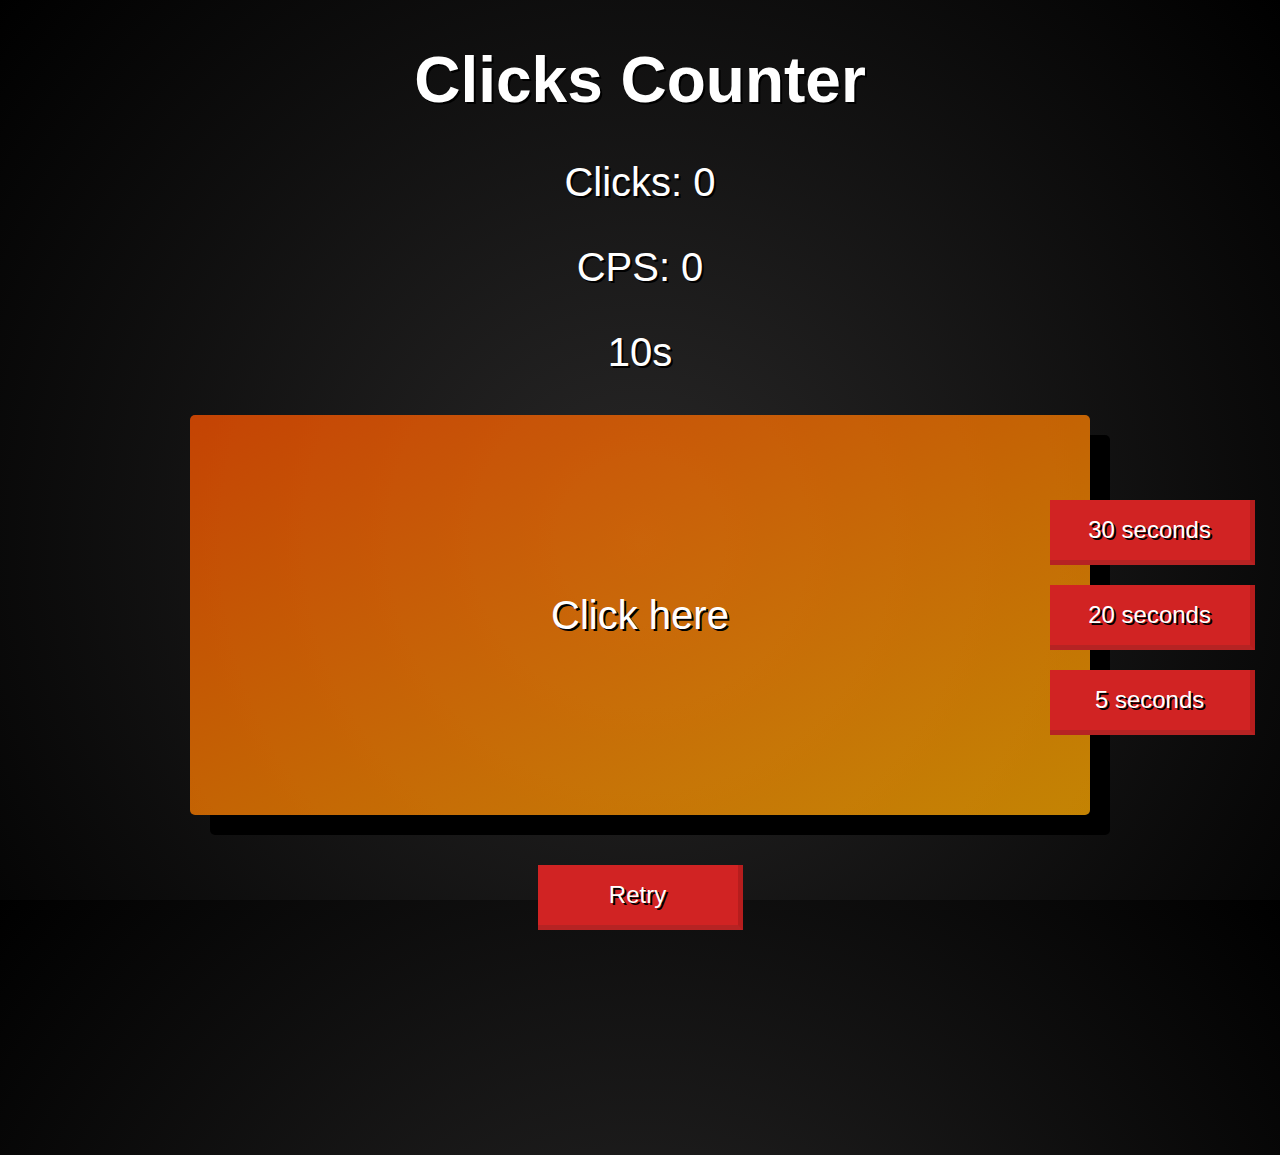
==== 10seconds.html @ 9ea74b35 "Add files via upload" ====
<!DOCTYPE html>
<html lang="eng fr" dir="ltr">
    <head>
        <meta name="google-site-verification" content="dQ__ZkQ4StZyf5Dil4fX6WeRx6sBAfrOADvWLwK6DO8" />
        <link rel="shortcut icon" href="favicon.ico" type="image/x-icon">
        <title href="souris.png">Clicks Counter CPS</title>
        <meta charset = "utf-8">
        <link type="text/css" id="style" rel="stylesheet" href="index.css">
        <link rel="preconnect" href="https://fonts.gstatic.com">
        <script type="text/javascript" src="10seconds.js" async></script>
    </head>
    <body>
        <h1>Clicks Counter</h1>
        <p id="clicks">Clicks: 0</p>
        <p class="cps" id="CPS">CPS: 0</p>
        <p class="seconds" id="bip">10s</p>
        <div onclick="lesClics()"><div onclick="start(this)" class="animDiv divClick" id="end">Click here</div></div>
        <div onclick="finit()" class="divTry"><a href="#">Retry</a></div>
        <div>
            <div class="second"><a href="index.html">30 seconds</a></div>
            <div class="second"><a href="20seconds.html">20 seconds</a></div>
            <div class="second"><a href="5seconds.html">5 seconds</a></div>
        </div>
    </body>
</html>
---- index.css ----
.animDiv:active{
    background:linear-gradient(to bottom right, rgba(207, 2, 2, 0.507), rgba(173, 173, 2, 0.5)), linear-gradient(to top left, rgba(207, 2, 2, 0.507), rgba(173, 173, 2, 0.5));
    color:rgb(229, 226, 226);
}
html, body{
    padding: 0;
    margin: 0;
    overflow: hidden;
}
html{
    height: 100%;
}
body{
    background:radial-gradient(circle at 50% 60%, rgb(41, 40, 40), black)
}
p, h1, div{
    font-family: SuisseIntl-Book,Arial,sans-serif;
    position: relative;
    color:white;
    text-align: center;
    text-shadow: 2px 2px 0px black;
}
h1{
    font-size:4em;
}
p{
    font-size: 2.5em;
}

.divClick{
    position: relative;
    height: 400px;
    width: 900px;
    background:linear-gradient(to bottom right, rgba(255, 0, 0, 0.507), rgba(255, 255, 0, 0.5)), linear-gradient(to top left, rgba(255, 0, 0, 0.5), rgba(255, 255, 0, 0.5));
    margin: 0 auto;
    font-size: 2.5em;
    user-select: none;
    line-height: 400px;
    box-shadow: 20px 20px black;
    border-radius: 5px;
    touch-action: manipulation;
    min-height: 200px;
    min-width: 450px;
}
.divTry{
    position: relative;
    height: 60px;
    width:200px;
    background-color: rgb(209, 35, 35);
    margin: 0 auto;
    border-bottom: solid rgb(182, 35, 35) 5px;
    border-right: solid rgb(182, 29, 29) 5px;
    user-select: none;
    line-height:60px;
    font-size:1.5em;
    top:50px;
}
.second{
    position: relative;
    height: 60px;
    width:200px;
    background-color: rgb(209, 35, 35);
    border-bottom: solid rgb(182, 35, 35) 5px;
    border-right: solid rgb(182, 29, 29) 5px;
    line-height:60px;
    font-size:1.5em;
    left:82%;
    bottom:400px;
    margin: 20px 0;
    user-select: none;
}
a{
    text-decoration: none;
    color:white;
}
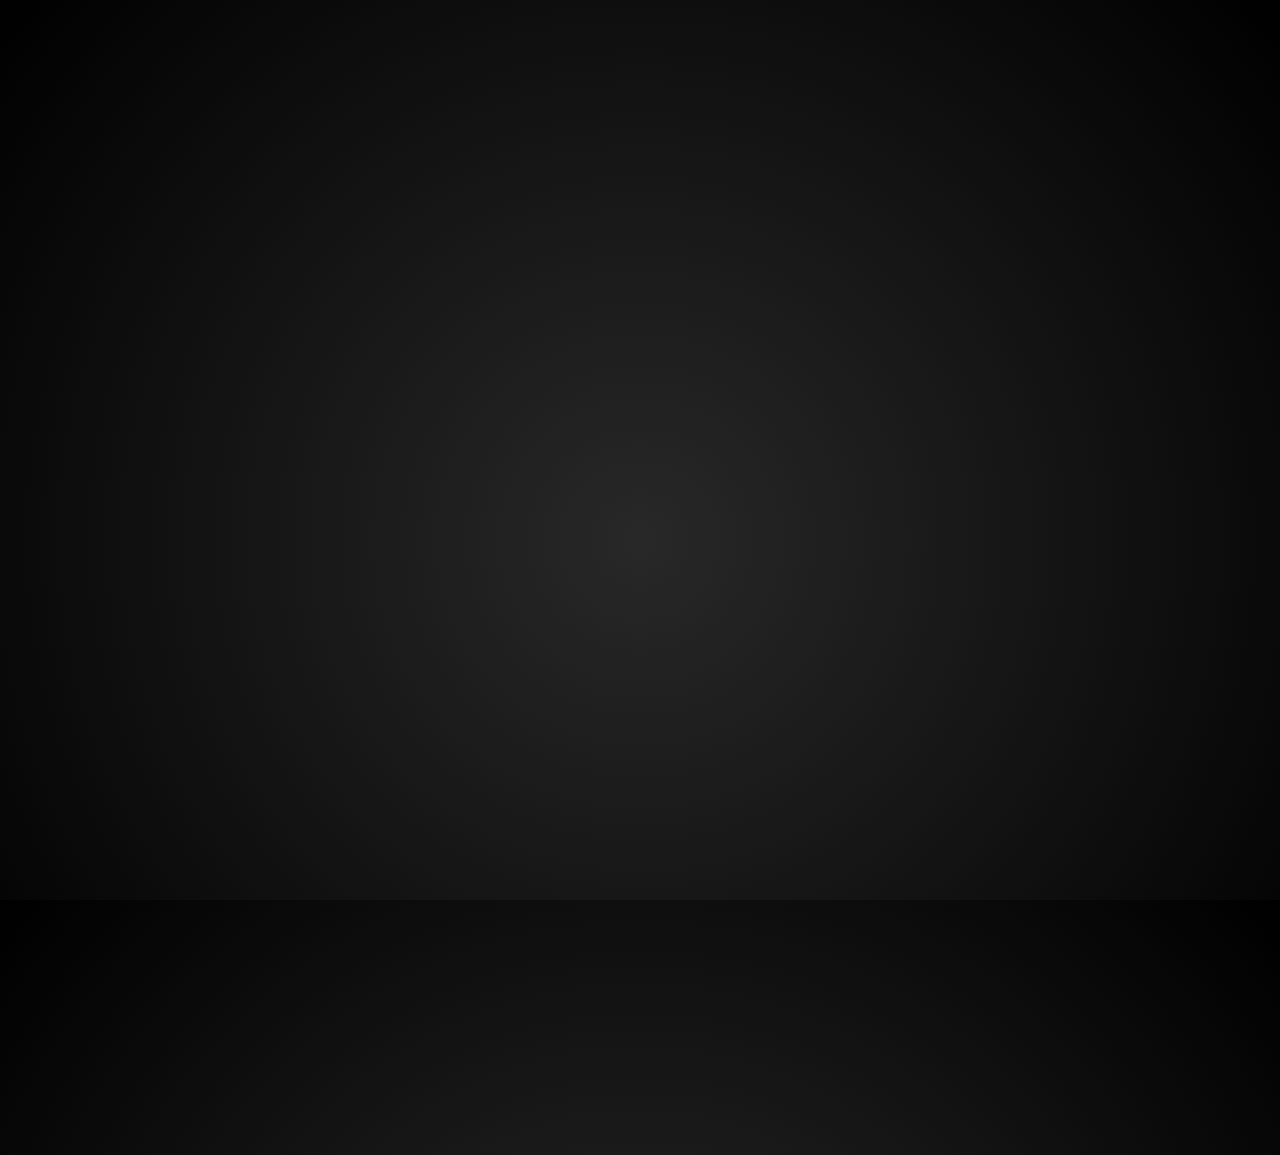
==== commit 7aaf265a: "Update 10seconds.html" ====
--- a/10seconds.html
+++ b/10seconds.html
@@ -5,7 +5,7 @@
         <link rel="shortcut icon" href="favicon.ico" type="image/x-icon">
         <title href="souris.png">Clicks Counter CPS</title>
         <meta charset = "utf-8">
-        <link type="text/css" id="style" rel="stylesheet" href="index.css">
+        <link type="text/css" id="style" rel="stylesheet" href="styles.css">
         <link rel="preconnect" href="https://fonts.gstatic.com">
         <script type="text/javascript" src="10seconds.js" async></script>
     </head>
@@ -22,4 +22,4 @@
             <div class="second"><a href="5seconds.html">5 seconds</a></div>
         </div>
     </body>
-</html>+</html>
--- a/styles.css
+++ b/styles.css
@@ -0,0 +1,90 @@
+
+.animDiv:active{
+    background:linear-gradient(to bottom right, rgba(207, 2, 2, 0.507), rgba(173, 173, 2, 0.5)), linear-gradient(to top left, rgba(207, 2, 2, 0.507), rgba(173, 173, 2, 0.5));
+    color:rgb(229, 226, 226);
+}
+html, body{
+    padding: 0;
+    margin: 0;
+    overflow: hidden;
+}
+html{
+    height: 100%;
+}
+body{
+    background:radial-gradient(circle at 50% 60%, rgb(41, 40, 40), black)
+}
+p, h1, div{
+    font-family: SuisseIntl-Book,Arial,sans-serif;
+    position: relative;
+    color:white;
+    text-align: center;
+    text-shadow: 2px 2px 0px black;
+}
+h1{
+    font-size:4em;
+}
+p{
+    font-size: 2.5em;
+}
+
+.divClick{
+    position: relative;
+    height: 400px;
+    width: 900px;
+    background:linear-gradient(to bottom right, rgba(255, 0, 0, 0.507), rgba(255, 255, 0, 0.5)), linear-gradient(to top left, rgba(255, 0, 0, 0.5), rgba(255, 255, 0, 0.5));
+    margin: 0 auto;
+    font-size: 2.5em;
+    user-select: none;
+    line-height: 400px;
+    box-shadow: 20px 20px black;
+    border-radius: 5px;
+    touch-action: manipulation;
+    min-height: 200px;
+    min-width: 450px;
+}
+.divTry{
+    position: relative;
+    height: 60px;
+    width:200px;
+    background-color: rgb(209, 35, 35);
+    margin: 0 auto;
+    border-bottom: solid rgb(182, 35, 35) 5px;
+    border-right: solid rgb(182, 29, 29) 5px;
+    user-select: none;
+    line-height:60px;
+    font-size:1.5em;
+    top:50px;
+}
+.second{
+    position: relative;
+    height: 60px;
+    width:200px;
+    background-color: rgb(209, 35, 35);
+    border-bottom: solid rgb(182, 35, 35) 5px;
+    border-right: solid rgb(182, 29, 29) 5px;
+    line-height:60px;
+    font-size:1.5em;
+    left:82%;
+    bottom:400px;
+    margin: 20px 0;
+    user-select: none;
+}
+a{
+    text-decoration: none;
+    color:white;
+}
+*{
+    right:100vw;
+    animation-name: lancement;
+    animation-duration:2s;
+    animation-fill-mode: forwards;
+}
+@keyframes lancement{
+    from{
+        right:100vw;
+    }
+    to{
+        right:0vw;
+    }
+}
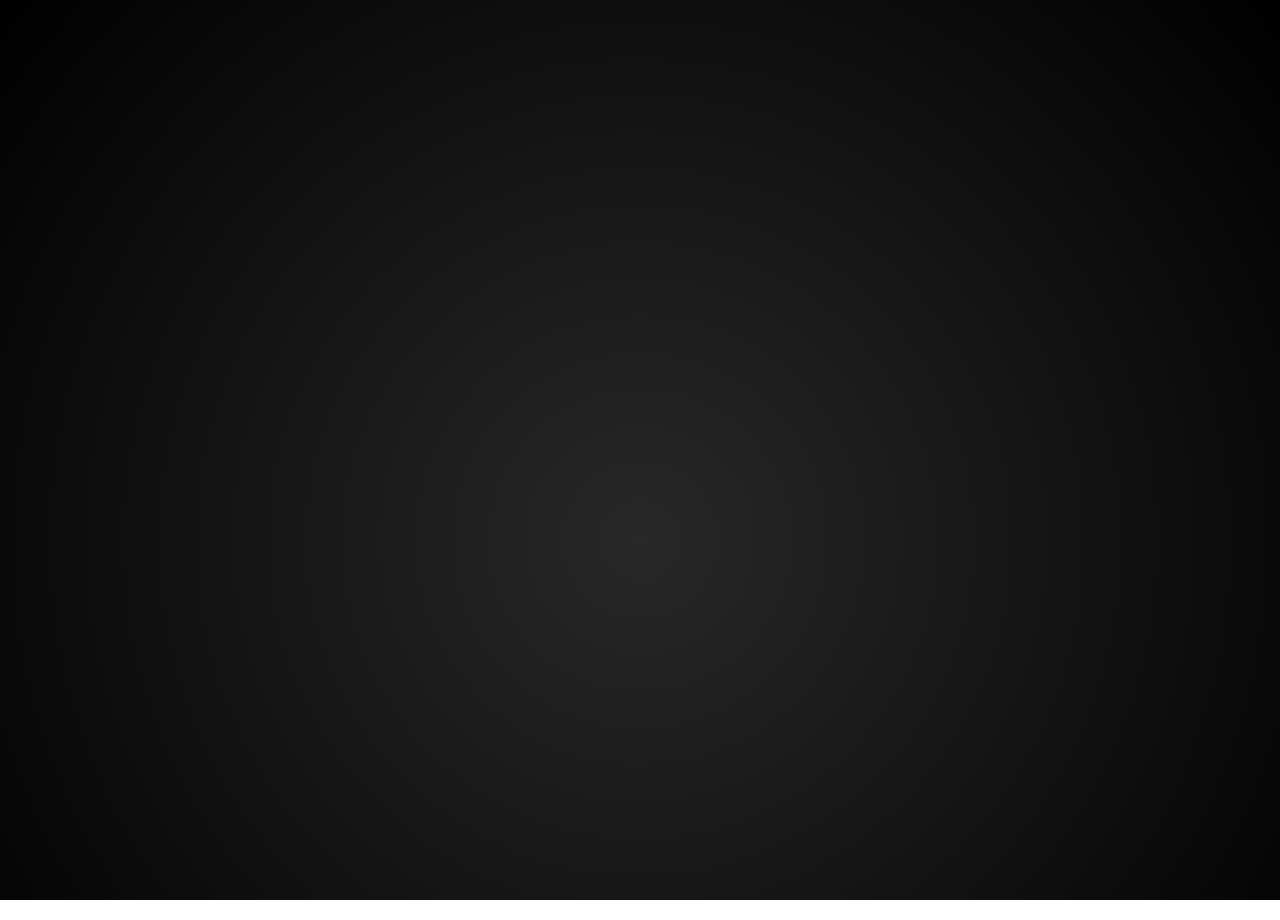
==== commit 1184dae7: "Update 10seconds.html" ====
--- a/10seconds.html
+++ b/10seconds.html
@@ -8,6 +8,7 @@
         <link type="text/css" id="style" rel="stylesheet" href="styles.css">
         <link rel="preconnect" href="https://fonts.gstatic.com">
         <script type="text/javascript" src="10seconds.js" async></script>
+        <meta name="google-site-verification" content="4h9jIxsoTna1g-kXHEIUPTeLeZsKwDF3hwPnZTYoVtU" />
     </head>
     <body>
         <h1>Clicks Counter</h1>
@@ -15,11 +16,11 @@
         <p class="cps" id="CPS">CPS: 0</p>
         <p class="seconds" id="bip">10s</p>
         <div onclick="lesClics()"><div onclick="start(this)" class="animDiv divClick" id="end">Click here</div></div>
-        <div onclick="finit()" class="divTry"><a href="#">Retry</a></div>
         <div>
             <div class="second"><a href="index.html">30 seconds</a></div>
             <div class="second"><a href="20seconds.html">20 seconds</a></div>
             <div class="second"><a href="5seconds.html">5 seconds</a></div>
+            <div onclick="finit()" class="second"><a href="#">Retry</a></div>
         </div>
     </body>
 </html>
--- a/styles.css
+++ b/styles.css
@@ -1,18 +1,15 @@
-
 .animDiv:active{
     background:linear-gradient(to bottom right, rgba(207, 2, 2, 0.507), rgba(173, 173, 2, 0.5)), linear-gradient(to top left, rgba(207, 2, 2, 0.507), rgba(173, 173, 2, 0.5));
     color:rgb(229, 226, 226);
 }
+
 html, body{
     padding: 0;
     margin: 0;
-    overflow: hidden;
-}
-html{
-    height: 100%;
 }
 body{
-    background:radial-gradient(circle at 50% 60%, rgb(41, 40, 40), black)
+    background:radial-gradient(circle at 50% 60%, rgb(41, 40, 40), black);
+    background-attachment: fixed;
 }
 p, h1, div{
     font-family: SuisseIntl-Book,Arial,sans-serif;
@@ -31,30 +28,16 @@
 .divClick{
     position: relative;
     height: 400px;
-    width: 900px;
+    width: 800px;
     background:linear-gradient(to bottom right, rgba(255, 0, 0, 0.507), rgba(255, 255, 0, 0.5)), linear-gradient(to top left, rgba(255, 0, 0, 0.5), rgba(255, 255, 0, 0.5));
     margin: 0 auto;
-    font-size: 2.5em;
+    font-size: 2.6em;
     user-select: none;
     line-height: 400px;
     box-shadow: 20px 20px black;
     border-radius: 5px;
     touch-action: manipulation;
-    min-height: 200px;
-    min-width: 450px;
-}
-.divTry{
-    position: relative;
-    height: 60px;
-    width:200px;
-    background-color: rgb(209, 35, 35);
-    margin: 0 auto;
-    border-bottom: solid rgb(182, 35, 35) 5px;
-    border-right: solid rgb(182, 29, 29) 5px;
-    user-select: none;
-    line-height:60px;
-    font-size:1.5em;
-    top:50px;
+
 }
 .second{
     position: relative;
@@ -64,11 +47,11 @@
     border-bottom: solid rgb(182, 35, 35) 5px;
     border-right: solid rgb(182, 29, 29) 5px;
     line-height:60px;
-    font-size:1.5em;
-    left:82%;
-    bottom:400px;
-    margin: 20px 0;
+    font-size:1.6em;
+    margin: 20px 2px;
     user-select: none;
+    top:10px;
+    display:inline-block;
 }
 a{
     text-decoration: none;
@@ -88,3 +71,23 @@
         right:0vw;
     }
 }
+@media all and (max-width:900px){
+    .divClick{
+        width:600px;
+        height:300px;
+        line-height:300px;
+    }
+}
+@media all and (max-width:600px){
+    .divClick{
+        width:450px;
+        height:225px;
+        line-height:225px;
+    }
+}
+@media handheld{
+    .animDiv:active{
+        background:linear-gradient(to bottom right, rgba(255, 0, 0, 0.507), rgba(255, 255, 0, 0.5)), linear-gradient(to top left, rgba(255, 0, 0, 0.5), rgba(255, 255, 0, 0.5));
+        color:white;
+    }
+}
